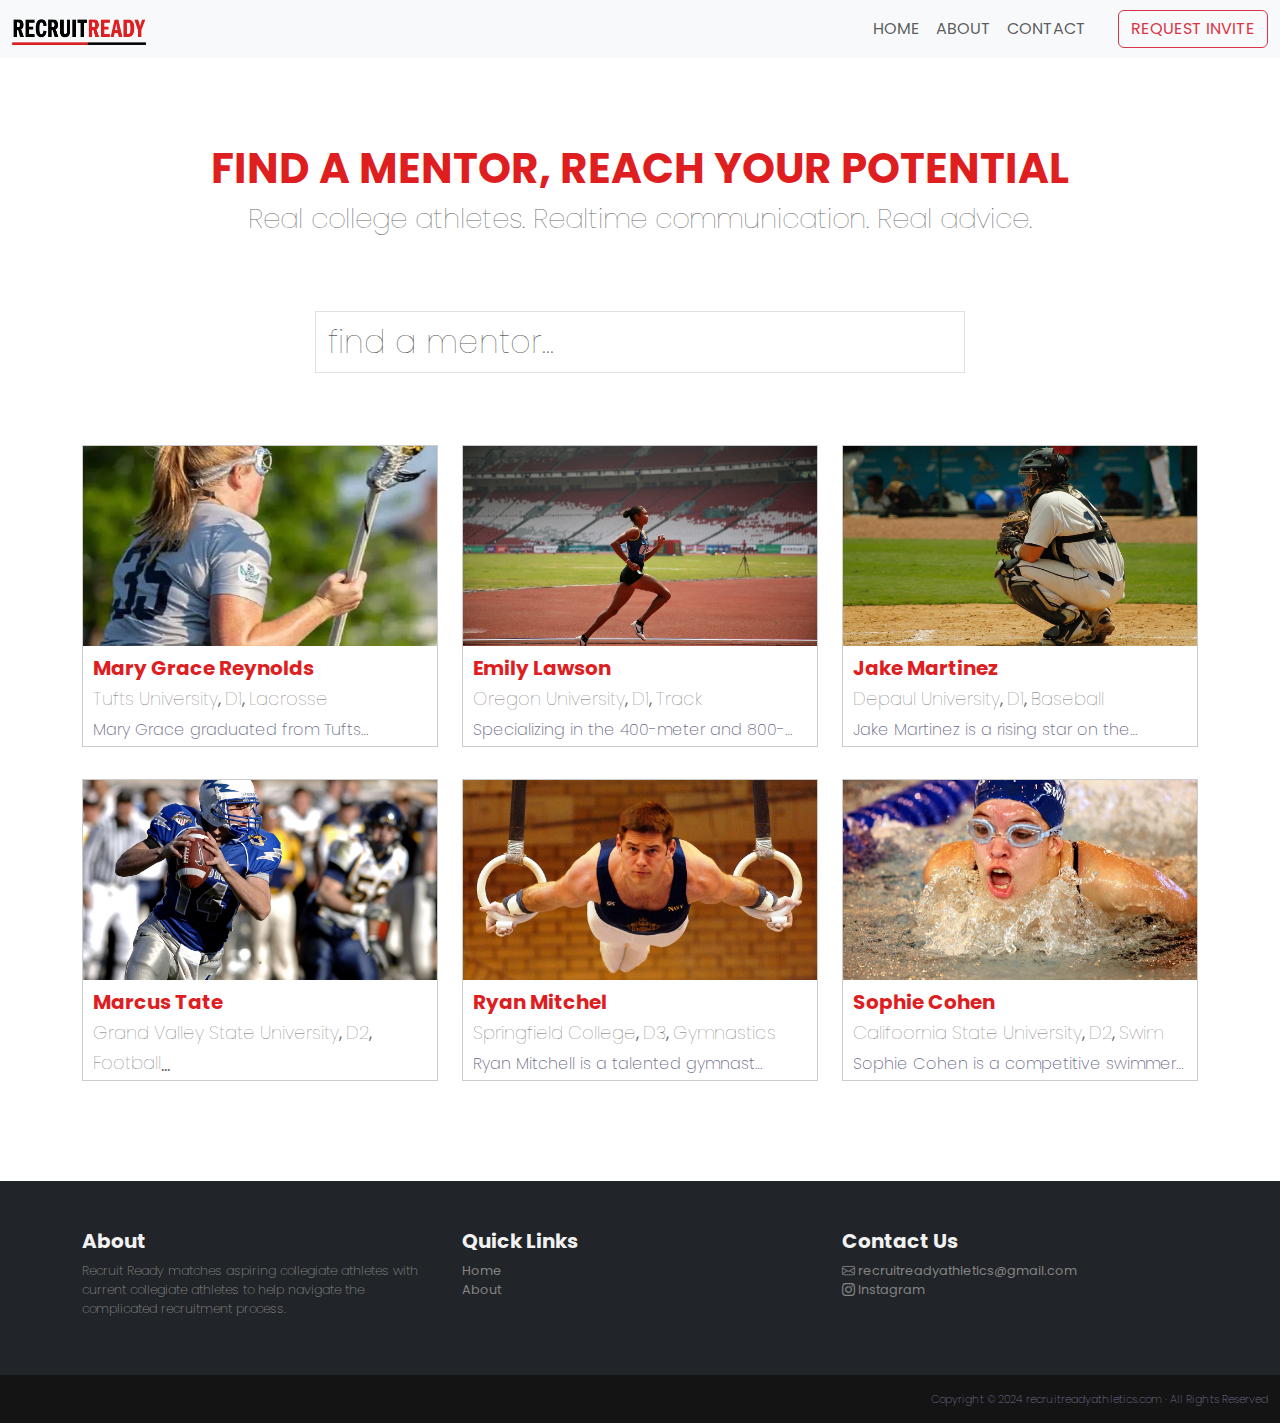
==== index.html @ 7fe96f8f "base" ====
<!DOCTYPE html>
<!--[if lt IE 7]>      <html class="no-js lt-ie9 lt-ie8 lt-ie7"> <![endif]-->
<!--[if IE 7]>         <html class="no-js lt-ie9 lt-ie8"> <![endif]-->
<!--[if IE 8]>         <html class="no-js lt-ie9"> <![endif]-->
<!--[if gt IE 8]>      <html class="no-js"> <!--<![endif]-->
<html>
<head>
    <meta charset="utf-8">
    <meta http-equiv="X-UA-Compatible" content="IE=edge">
    <title>Recruit Ready Athletics</title>
    <meta name="viewport" content="width=device-width, initial-scale=1">
    <!-- SEO Meta Tags -->
    <meta name="author" content="Recruit Ready Athletics" />
    <meta name="keywords" content="" />
    <!-- Meta Description -->
    <meta name="description" content="Welcome to Recruit Ready Athletics. Real college athletes. Realtime communication. Real advice." />

    <!-- Open Graph Data -->
        <meta property="og:title" content="Recruit Ready Athletics" />
    <meta property="og:description" content="Real college athletes. Realtime communication. Real advice." />
    <meta property="og:url" content="https://recruitreadyatheltics.com" />
    <meta property="og:image" content="https://recruitreadyathletics.com/img/og/og_homepage.jpg" />
    <meta property="og:type" content="website" />
    <meta property="og:site_name" content="Recruit Ready Athletics" />
    <!-- Twitter Card Data -->
    <meta name="twitter:card" content="summary_large_image">
    <meta name="twitter:title" content="Recruit Ready Athletics">
    <meta name="twitter:description" content="Real college athletes. Realtime communication. Real advice.">
    <meta name="twitter:image" content="https://recruitreadyathletics.com/img/og/og_homepage.jpg">

    <base href="/">
    <!-- Bootstrap 5 CSS -->
    <link href="https://cdn.jsdelivr.net/npm/bootstrap@5.3.0/dist/css/bootstrap.min.css" rel="stylesheet">
    <link rel="stylesheet" href="style.css">
    <!-- Bootstrap Icons -->
    <link rel="stylesheet" href="https://cdn.jsdelivr.net/npm/bootstrap-icons@1.11.3/font/bootstrap-icons.min.css">
    <!-- Fonts -->
    <link rel="preconnect" href="https://fonts.googleapis.com">
    <link rel="preconnect" href="https://fonts.gstatic.com" crossorigin>
    <link href="https://fonts.googleapis.com/css2?family=Poppins:ital,wght@0,100;0,200;0,300;0,400;0,500;0,600;0,700;0,800;0,900;1,100;1,200;1,300;1,400;1,500;1,600;1,700;1,800;1,900&display=swap" rel="stylesheet">
</head>
<body>


  <nav class="navbar navbar-expand-lg navbar-light bg-light fixed-top">
    <div class="container-fluid">
      <!-- Logo Image in the top left -->
      <a class="navbar-brand" href="index.html">
        <img src="img/recruit_ready_athletics.webp" alt="Recruit Ready Athletics" height="30" class="d-inline-block align">
      </a>
      <!-- Navbar toggler for responsive view -->
      <button class="navbar-toggler" type="button" data-bs-toggle="collapse" data-bs-target="#navbarNav" aria-controls="navbarNav" aria-expanded="false" aria-label="Toggle navigation">
        <span class="navbar-toggler-icon"></span>
      </button>
      <!-- Navbar links -->
      <div class="collapse navbar-collapse" id="navbarNav">
        <ul class="navbar-nav ms-auto">
          <li class="nav-item">
            <a class="nav-link" aria-current="page" href="index.html">Home</a>
          </li>
          <li class="nav-item">
            <a class="nav-link" href="about.html">About</a>
          </li>
          <li class="nav-item me-4">
            <a class="nav-link" href="contact.html">Contact</a>
          </li>
        </ul>
        <button class="btn btn-outline-danger" type="button" data-bs-toggle="modal" data-bs-target="#exampleModal">Request Invite</button>
      </div>
    </div>
  </nav>

<!-- Modal structure -->
<div class="modal fade" id="exampleModal" tabindex="-1" aria-labelledby="exampleModalLabel" aria-hidden="true">
    <div class="modal-dialog">
        <div class="modal-content">
            <div class="modal-header">
                <h3 class="modal-title" id="exampleModalLabel">Would you like to mentor asipiring collegiate athletes?</h3>
                <button type="button" class="btn-close" data-bs-dismiss="modal" aria-label="Close"></button>
            </div>
            <div class="modal-body">
            <iframe src="https://docs.google.com/forms/d/e/1FAIpQLSdcgXqwBJC5OU2nCCHwn7Iq6jQBBc36hbUsgBtaIR-oBv4C6A/viewform?embedded=true" width="100%" height="870" frameborder="0" marginheight="0" marginwidth="0">Loading…</iframe>
            </div>
        </div>
    </div>
</div>
<div class="container py-4 mt-4 home">
    <div class="row py-4 mt-4">
        <div class="col text-center py-4 mt-4">
            <h1 class="text-uppercase">Find a mentor, Reach your potential</h1>
            <h3>Real college athletes. Realtime communication. Real advice.</h3>
            <div class="d-flex search mb-4">
                <input class="form-control" id="userInput" type="search" placeholder="find a mentor..." aria-label="Search">
            </div>
        </div>
    </div>
    <div class="row" id="content-container"></div>
</div>


 <!-- Footer -->
 <footer class="bg-dark text-light pt-4">
    <div class="container py-4">
      <div class="row">
        <!-- Column 1 -->
        <div class="col-md-4 mb-3">
          <h5>About</h5>
          <p class="text-light">Recruit Ready matches aspiring collegiate athletes with current collegiate athletes to help navigate the complicated recruitment process.</p>
        </div>
        <!-- Column 2 -->
        <div class="col-md-4 mb-3">
          <h5>Quick Links</h5>
          <ul class="list-unstyled">
            <li><a href="index.html" class="text-light">Home</a></li>
            <li><a href="about.html" class="text-light">About</a></li>
          </ul>
        </div>
        <!-- Column 3 -->
        <div class="col-md-4 mb-3">
          <h5>Contact Us</h5>
          <ul class="list-unstyled">
            <li><a href="mailto:recruitready@gmail.com" class="text-light" target="_blank"><i class="bi bi-envelope"></i> recruitreadyathletics@gmail.com</a></li>
            <li><a href="https://www.instagram.com/recruit_ready" class="text-light" target="_blank"><i class="bi bi-instagram"></i> Instagram</a></li>
          </ul>
        </div>
        
      </div>
    </div>
    <div class="container-fluid bottom_footer pt-3">
        <div class="row text-end">
            <p>Copyright © 2024 recruitreadyathletics.com · All Rights Reserved</p>
        </div>
    </div>
  </footer>
 
 
        <!-- Bootstrap 5 JS -->
        <script src="https://cdn.jsdelivr.net/npm/bootstrap@5.3.0/dist/js/bootstrap.bundle.min.js"></script>
        <script src="scripts.js"></script>
    </body>
</html>
---- style.css ----
/*
=================================================
GLOBAL
=================================================
*/
body {
  font-family: "Poppins", sans-serif;
}
h1,h2,h4,h5,h6 {
  color: #de1e1f;
  font-weight: 700;
}
h1 {
  font-size: 42px;
}
h3 {
  color: #666666;
  font-weight: 100;
}
a {
  color: #de1e1f;
  text-decoration: none;
}
p {
  color: #6c6c89;
  font-weight: 200;
}
.navbar {
  text-transform: uppercase;
}
#navbarNav button{
  text-transform: uppercase;
}
.text-shadow {
  text-shadow: 1px 1px 5px rgba(0, 0, 0, 0.25);
}
.img-shadow,
.btn-shadow {
  filter: drop-shadow(1px 1px 5px rgba(0, 0, 0, 0.25));
}

/*
=================================================
FOOTER
=================================================
*/
.bottom_footer {
  background: #141414;
  color: #838383;
  font-size: 11px;
}
footer {
  margin-top: 44px;
  font-size: 0.8rem;
}
footer .text-light {
  color: #838383 !important;
}
footer a {
  text-decoration: none !important;
}

/*
=================================================
HOME PAGE
=================================================
*/
.search {
  max-width: 650px;
  margin: 75px auto 50px auto;
}
.search input {
  font-size: 32px;
  border-radius: 0;
  margin-right: 0;
  font-weight: 100;
}
.search button {
  margin: 0;
  border-radius: 0;
}
.home .content-item {
  border: 1px solid #cccccc;
  margin-bottom: 32px;
}
.image-container {
  width: 100%; /* Fixed width */
  height: 200px; /* Fixed height */
  overflow: hidden; /* Ensures content outside the box is not visible */
}
.image-container img {
  width: 100%;
  height: 100%;
  object-fit: cover; /* This crops the image while maintaining aspect ratio */
}
.details-container {
  padding: 10px;
  height: 100px;
  color: #666666;
}
.details-container a {
  color: #666666;
}
.details-container h2 {
  font-size: 20px;
}
.details-container h3 {
  font-size: 18px;
  display: inline-block;
}
.details-container {
  display: -webkit-box;
  -webkit-line-clamp: 3; /* Limit to 3 lines */
  -webkit-box-orient: vertical;
  overflow: hidden;
  text-overflow: ellipsis; /* Show ellipsis for truncated text */
}

/*
=================================================
INTERNAL PAGES
=================================================
*/
.page_header {
  background-color:#141414;
  padding-top:72px;
}
.page_header h1{
  color:#FFFFFF;
}
.about h2{
  color:#000000;
}

/*
=================================================
PROFILE PAGE
=================================================
*/
.profile_page {
  padding: 100px 0;
}
.profile_page i {
  font-size: 32px;
  margin-right:15px;
}
.profile_page .btn {
  margin-bottom: 22px;
}
.profile_img_container {
  width: 100%; /* Fixed width */
  height: 640px; /* Fixed height */
  overflow: hidden; /* Ensures content outside the box is not visible */
  border-radius: 5px;
  width: 90%;
  margin: 0 auto;
}
.profile_img_container img {
  width: 100%;
  height: 100%;
  object-fit: cover; /* This crops the image while maintaining aspect ratio */
}
.founder{
  max-width:200px;
}
#detail-container h3{
  display:inline-block;
}

/*
=================================================
FOOTER
=================================================
*/
footer h5{
  color:#f1f1f1;
}

/*
=================================================
MODAL
=================================================
*/
.modal-title{
  font-size:16px ;
  font-weight:300;
}


@media (max-width: 768px) {
  /* Your custom styles for small screens here */
  .profile_img_container {
    width:100%;
  }
}
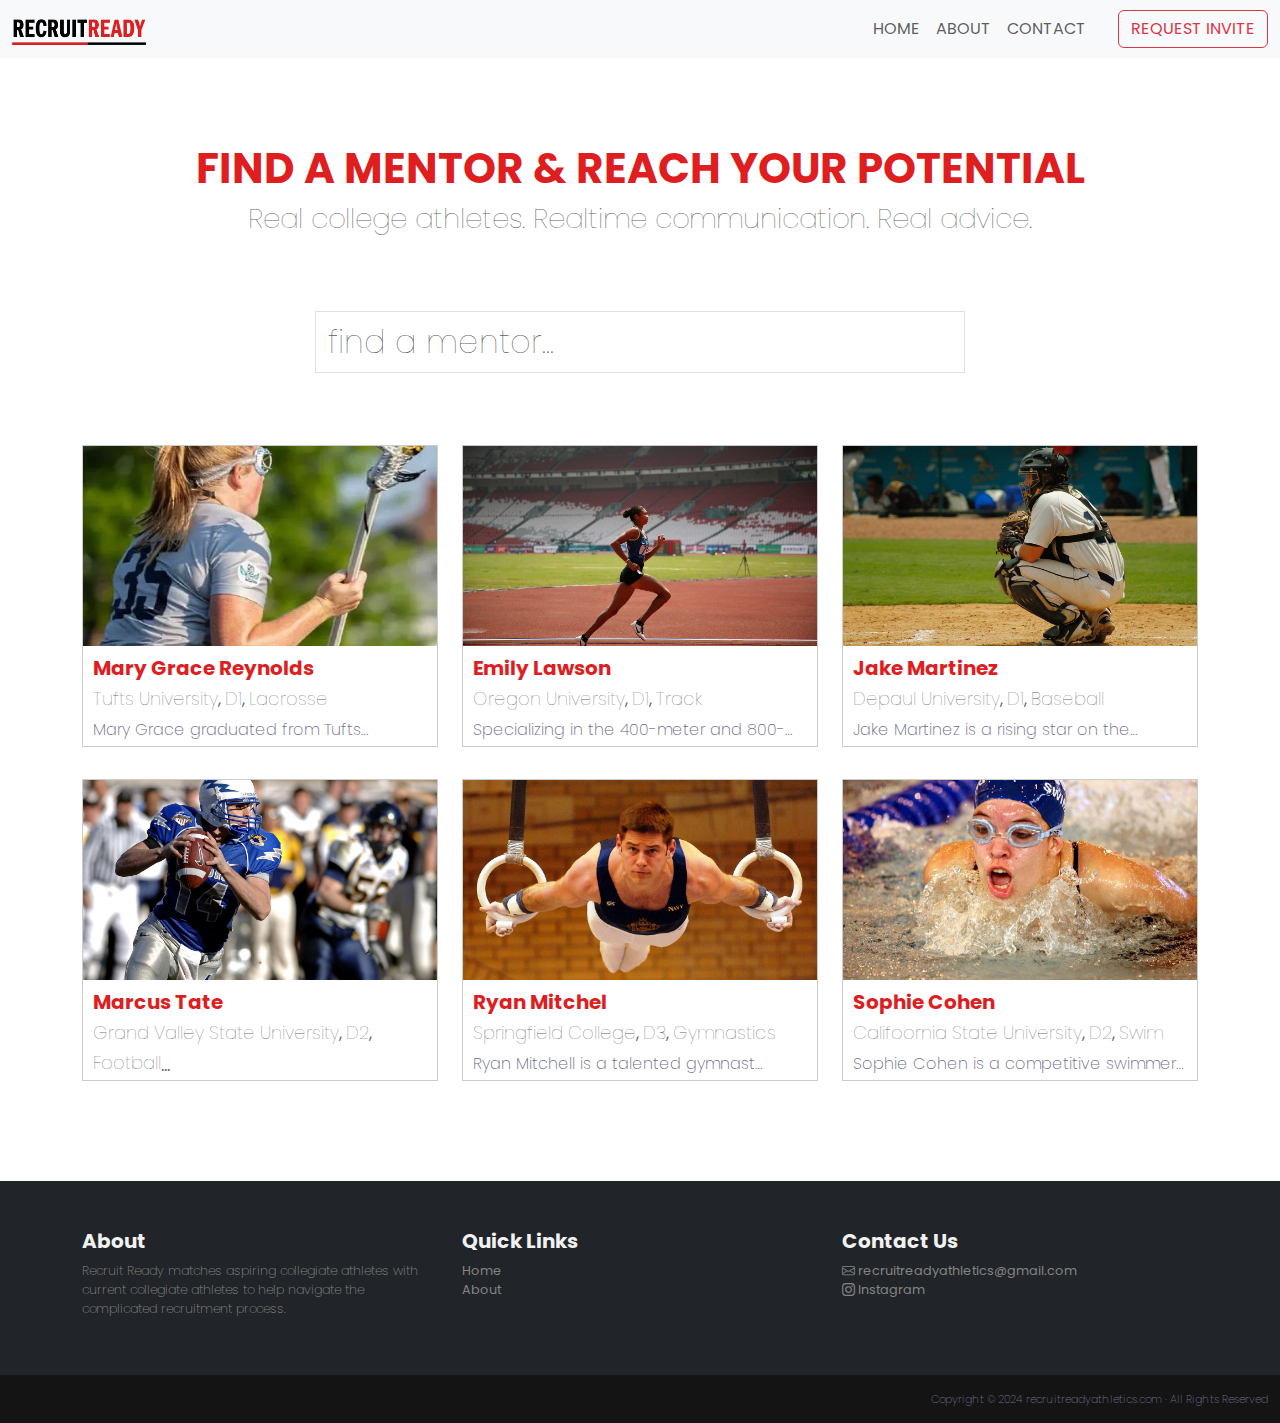
==== commit d02be929: "Update index.html" ====
--- a/index.html
+++ b/index.html
@@ -19,14 +19,14 @@
         <meta property="og:title" content="Recruit Ready Athletics" />
     <meta property="og:description" content="Real college athletes. Realtime communication. Real advice." />
     <meta property="og:url" content="https://recruitreadyatheltics.com" />
-    <meta property="og:image" content="https://recruitreadyathletics.com/img/og/og_homepage.jpg" />
+    <meta property="og:image" content="https://recruitreadyathletics.com/img/og/og_home.jpg" />
     <meta property="og:type" content="website" />
     <meta property="og:site_name" content="Recruit Ready Athletics" />
     <!-- Twitter Card Data -->
     <meta name="twitter:card" content="summary_large_image">
     <meta name="twitter:title" content="Recruit Ready Athletics">
     <meta name="twitter:description" content="Real college athletes. Realtime communication. Real advice.">
-    <meta name="twitter:image" content="https://recruitreadyathletics.com/img/og/og_homepage.jpg">
+    <meta name="twitter:image" content="https://recruitreadyathletics.com/img/og/og_home.jpg">
 
     <base href="/">
     <!-- Bootstrap 5 CSS -->
@@ -87,7 +87,7 @@
 <div class="container py-4 mt-4 home">
     <div class="row py-4 mt-4">
         <div class="col text-center py-4 mt-4">
-            <h1 class="text-uppercase">Find a mentor, Reach your potential</h1>
+            <h1 class="text-uppercase">Find a mentor & Reach your potential</h1>
             <h3>Real college athletes. Realtime communication. Real advice.</h3>
             <div class="d-flex search mb-4">
                 <input class="form-control" id="userInput" type="search" placeholder="find a mentor..." aria-label="Search">
--- a/style.css
+++ b/style.css
@@ -37,6 +37,9 @@
 .img-shadow,
 .btn-shadow {
   filter: drop-shadow(1px 1px 5px rgba(0, 0, 0, 0.25));
+}
+.danger{
+
 }
 
 /*
@@ -130,6 +133,22 @@
 }
 .about h2{
   color:#000000;
+}
+.founder{
+  background:#f1f1f1;
+}
+.founder img{ 
+  max-width:200px;
+}
+#detail-container h3{
+  display:inline-block;
+}
+.founder h2,
+.founder h4{
+  color:#000;
+}
+.founder h3{
+  margin-top:22px;
 }
 
 /*
@@ -160,12 +179,7 @@
   height: 100%;
   object-fit: cover; /* This crops the image while maintaining aspect ratio */
 }
-.founder{
-  max-width:200px;
-}
-#detail-container h3{
-  display:inline-block;
-}
+
 
 /*
 =================================================
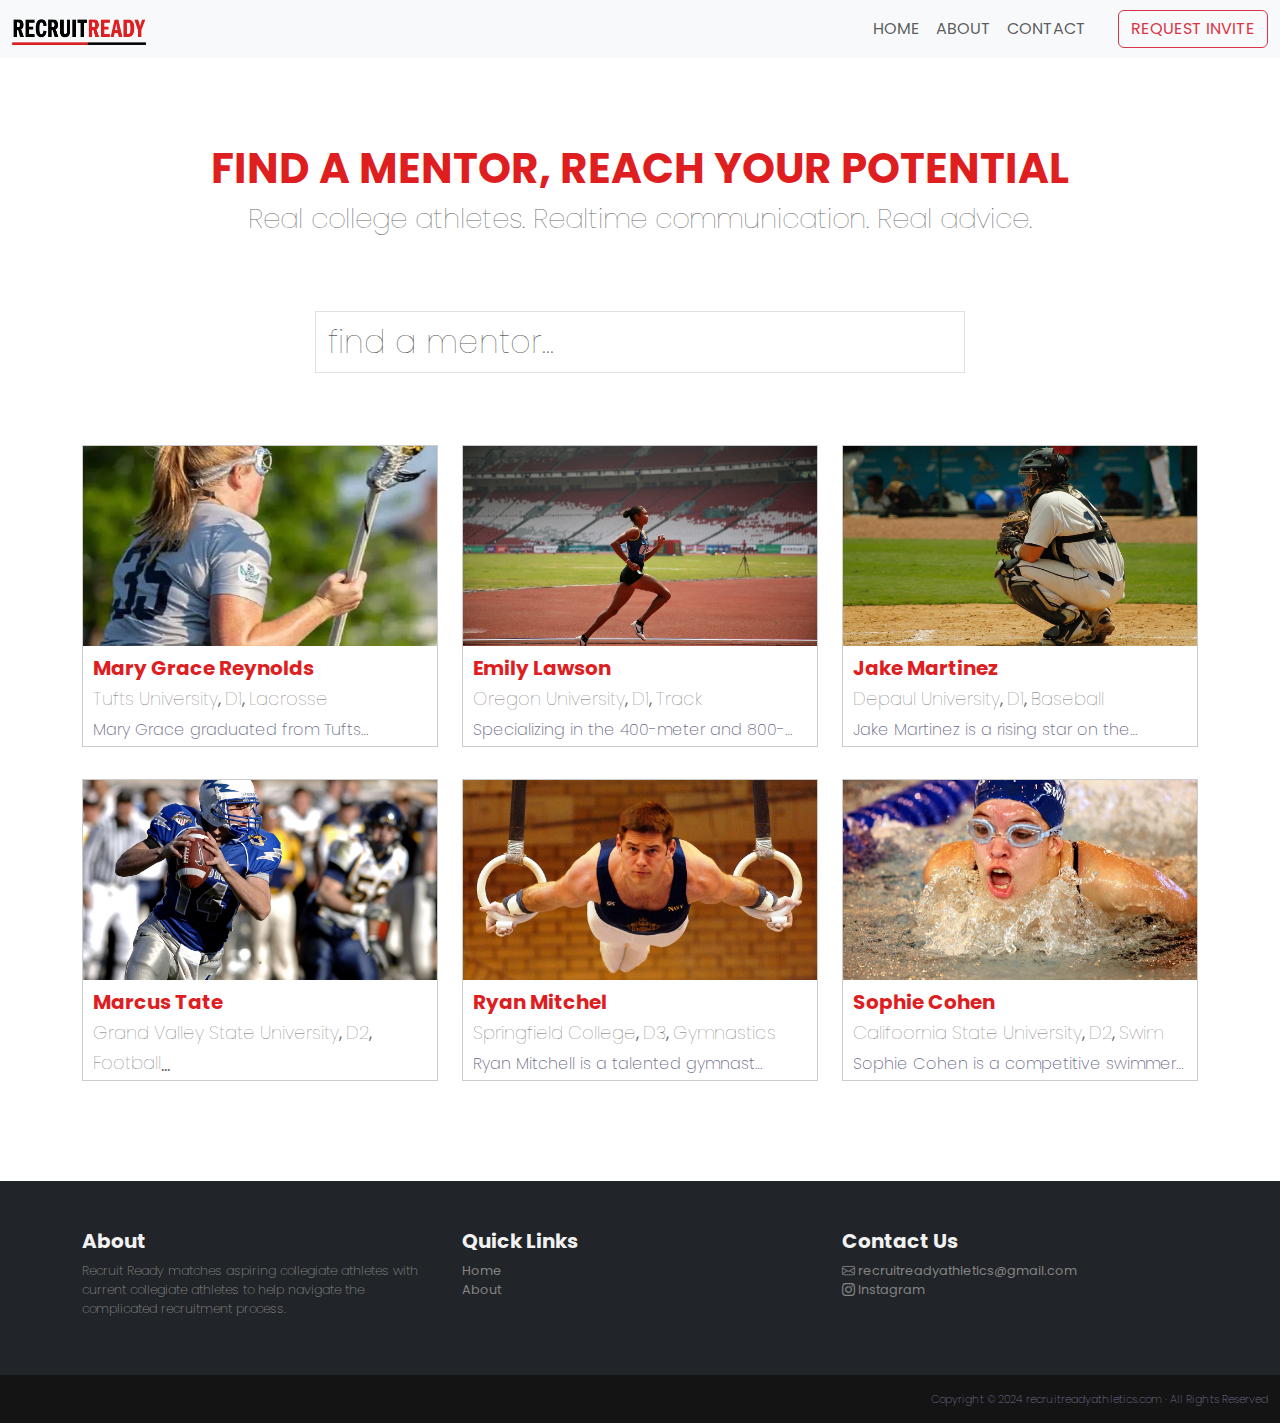
==== commit c7446ff6: "Update index.html" ====
--- a/index.html
+++ b/index.html
@@ -87,7 +87,7 @@
 <div class="container py-4 mt-4 home">
     <div class="row py-4 mt-4">
         <div class="col text-center py-4 mt-4">
-            <h1 class="text-uppercase">Find a mentor & Reach your potential</h1>
+            <h1 class="text-uppercase">Find a mentor, Reach your potential</h1>
             <h3>Real college athletes. Realtime communication. Real advice.</h3>
             <div class="d-flex search mb-4">
                 <input class="form-control" id="userInput" type="search" placeholder="find a mentor..." aria-label="Search">
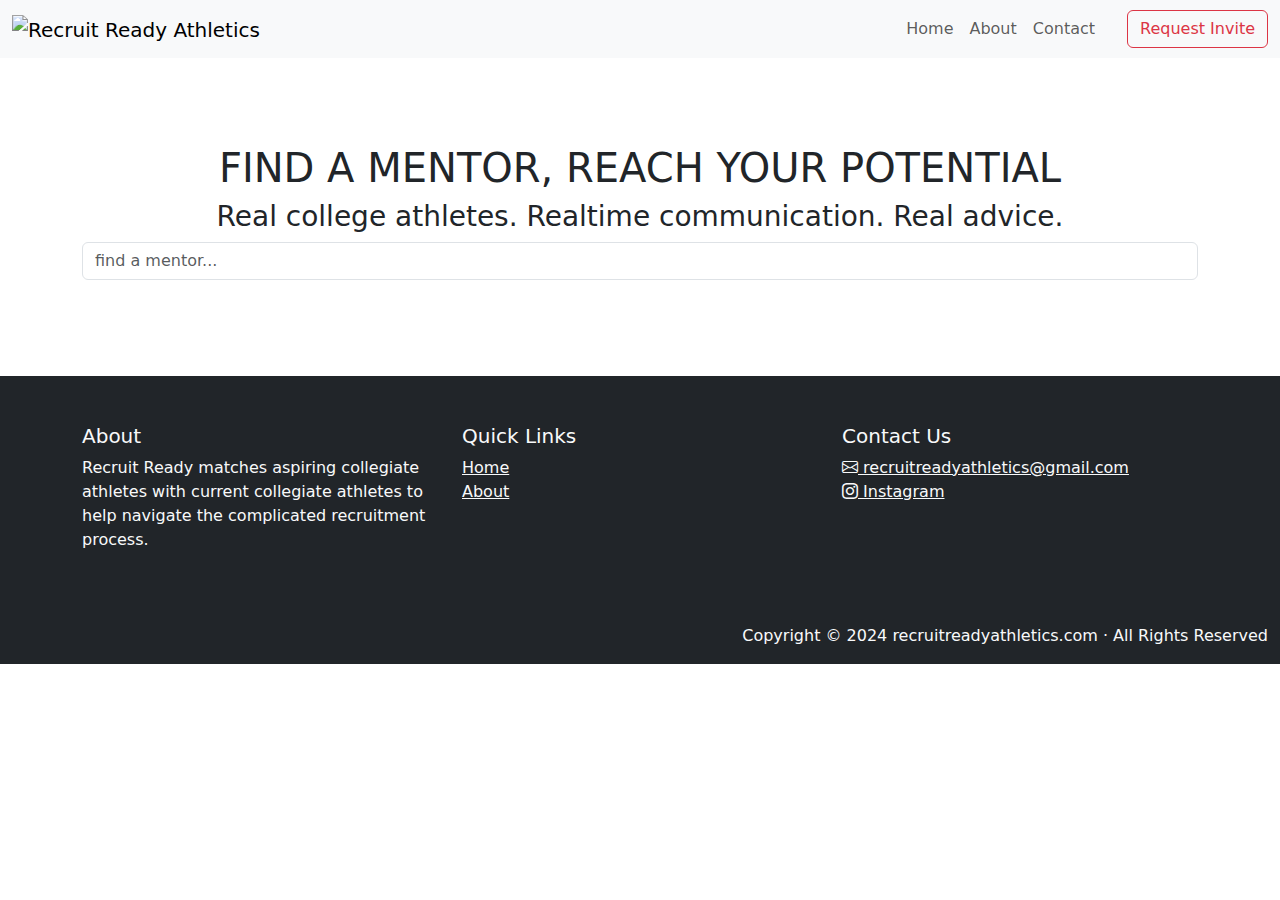
==== commit 6f38dc76: "update" ====
--- a/index.html
+++ b/index.html
@@ -28,7 +28,7 @@
     <meta name="twitter:description" content="Real college athletes. Realtime communication. Real advice.">
     <meta name="twitter:image" content="https://recruitreadyathletics.com/img/og/og_home.jpg">
 
-    <base href="/">
+    <base href="/recruitready/">
     <!-- Bootstrap 5 CSS -->
     <link href="https://cdn.jsdelivr.net/npm/bootstrap@5.3.0/dist/css/bootstrap.min.css" rel="stylesheet">
     <link rel="stylesheet" href="style.css">
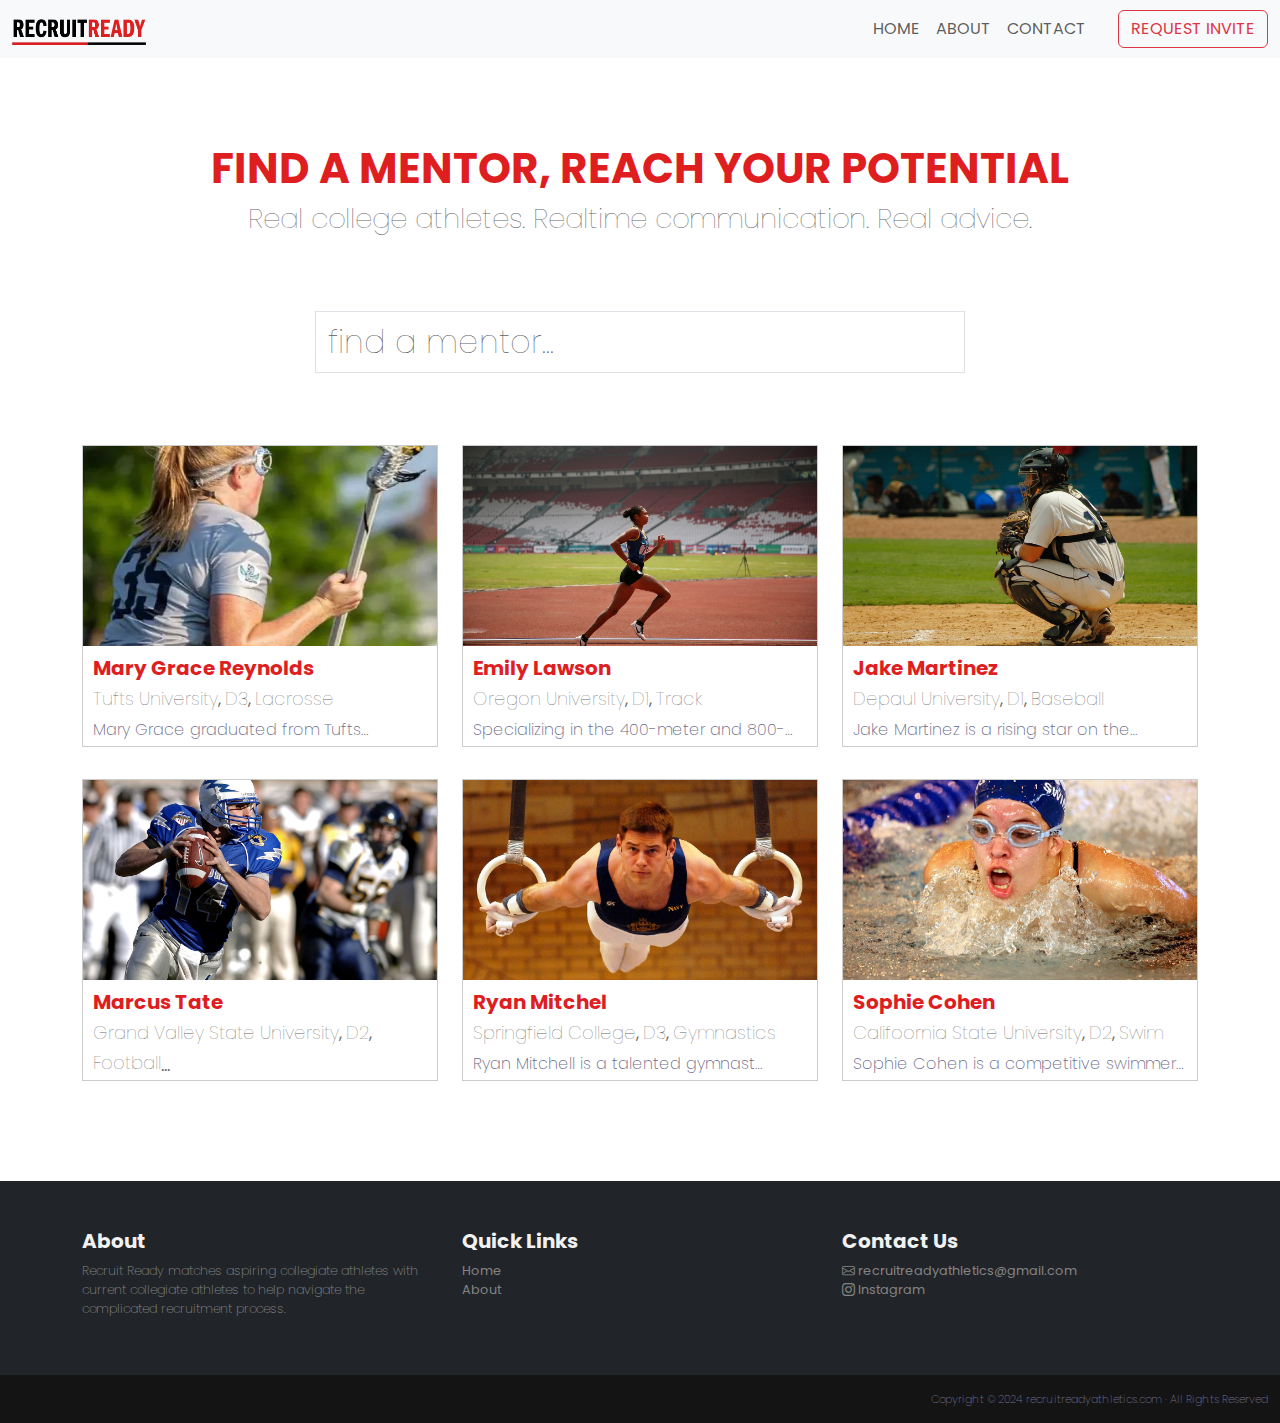
==== commit edd232d2: "base url" ====
--- a/index.html
+++ b/index.html
@@ -28,7 +28,7 @@
     <meta name="twitter:description" content="Real college athletes. Realtime communication. Real advice.">
     <meta name="twitter:image" content="https://recruitreadyathletics.com/img/og/og_home.jpg">
 
-    <base href="/recruitready/">
+    <base href="/">
     <!-- Bootstrap 5 CSS -->
     <link href="https://cdn.jsdelivr.net/npm/bootstrap@5.3.0/dist/css/bootstrap.min.css" rel="stylesheet">
     <link rel="stylesheet" href="style.css">
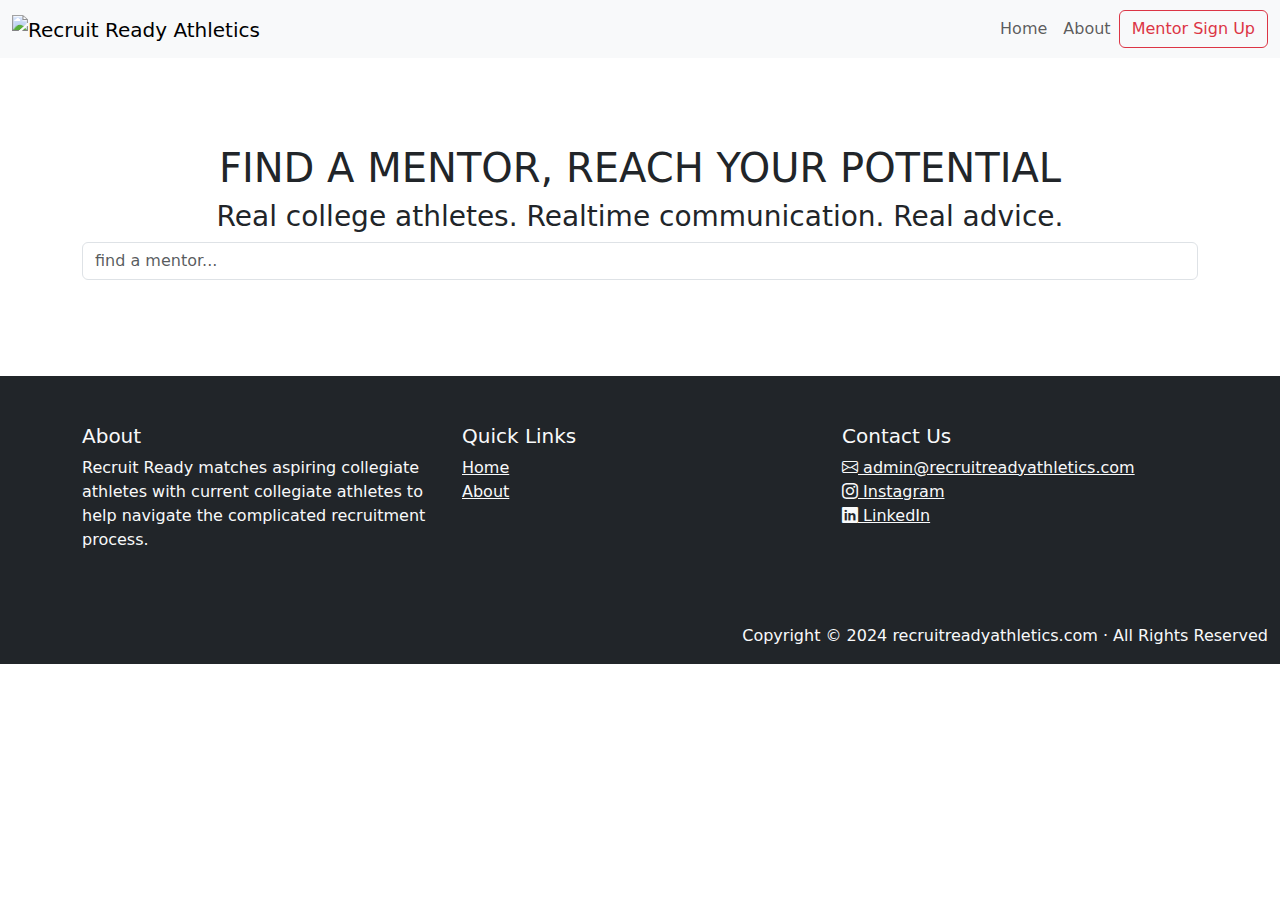
==== commit 0b013467: "update" ====
--- a/index.html
+++ b/index.html
@@ -28,7 +28,7 @@
     <meta name="twitter:description" content="Real college athletes. Realtime communication. Real advice.">
     <meta name="twitter:image" content="https://recruitreadyathletics.com/img/og/og_home.jpg">
 
-    <base href="/">
+    <base href="/recruitready/">
     <!-- Bootstrap 5 CSS -->
     <link href="https://cdn.jsdelivr.net/npm/bootstrap@5.3.0/dist/css/bootstrap.min.css" rel="stylesheet">
     <link rel="stylesheet" href="style.css">
@@ -61,11 +61,11 @@
           <li class="nav-item">
             <a class="nav-link" href="about.html">About</a>
           </li>
-          <li class="nav-item me-4">
+          <!--<li class="nav-item me-4">
             <a class="nav-link" href="contact.html">Contact</a>
-          </li>
+          </li>-->
         </ul>
-        <button class="btn btn-outline-danger" type="button" data-bs-toggle="modal" data-bs-target="#exampleModal">Request Invite</button>
+        <button class="btn btn-outline-danger" type="button" data-bs-toggle="modal" data-bs-target="#exampleModal">Mentor Sign Up</button>
       </div>
     </div>
   </nav>
@@ -119,8 +119,10 @@
         <div class="col-md-4 mb-3">
           <h5>Contact Us</h5>
           <ul class="list-unstyled">
-            <li><a href="mailto:recruitready@gmail.com" class="text-light" target="_blank"><i class="bi bi-envelope"></i> recruitreadyathletics@gmail.com</a></li>
-            <li><a href="https://www.instagram.com/recruit_ready" class="text-light" target="_blank"><i class="bi bi-instagram"></i> Instagram</a></li>
+            <li><a href="mailto:admin@recruitreadyathletics.com" class="text-light" target="_blank"><i class="bi bi-envelope"></i> admin@recruitreadyathletics.com</a></li>
+            <li><a href="https://www.instagram.com/recruitreadyathletics" class="text-light" target="_blank"><i class="bi bi-instagram"></i> Instagram</a></li>
+            <li><a href="https://www.linkedin.com/company/recruitreadyathletics/about/" class="text-light" target="_blank"><i class="bi bi-linkedin"></i> LinkedIn</a></li>
+
           </ul>
         </div>
         
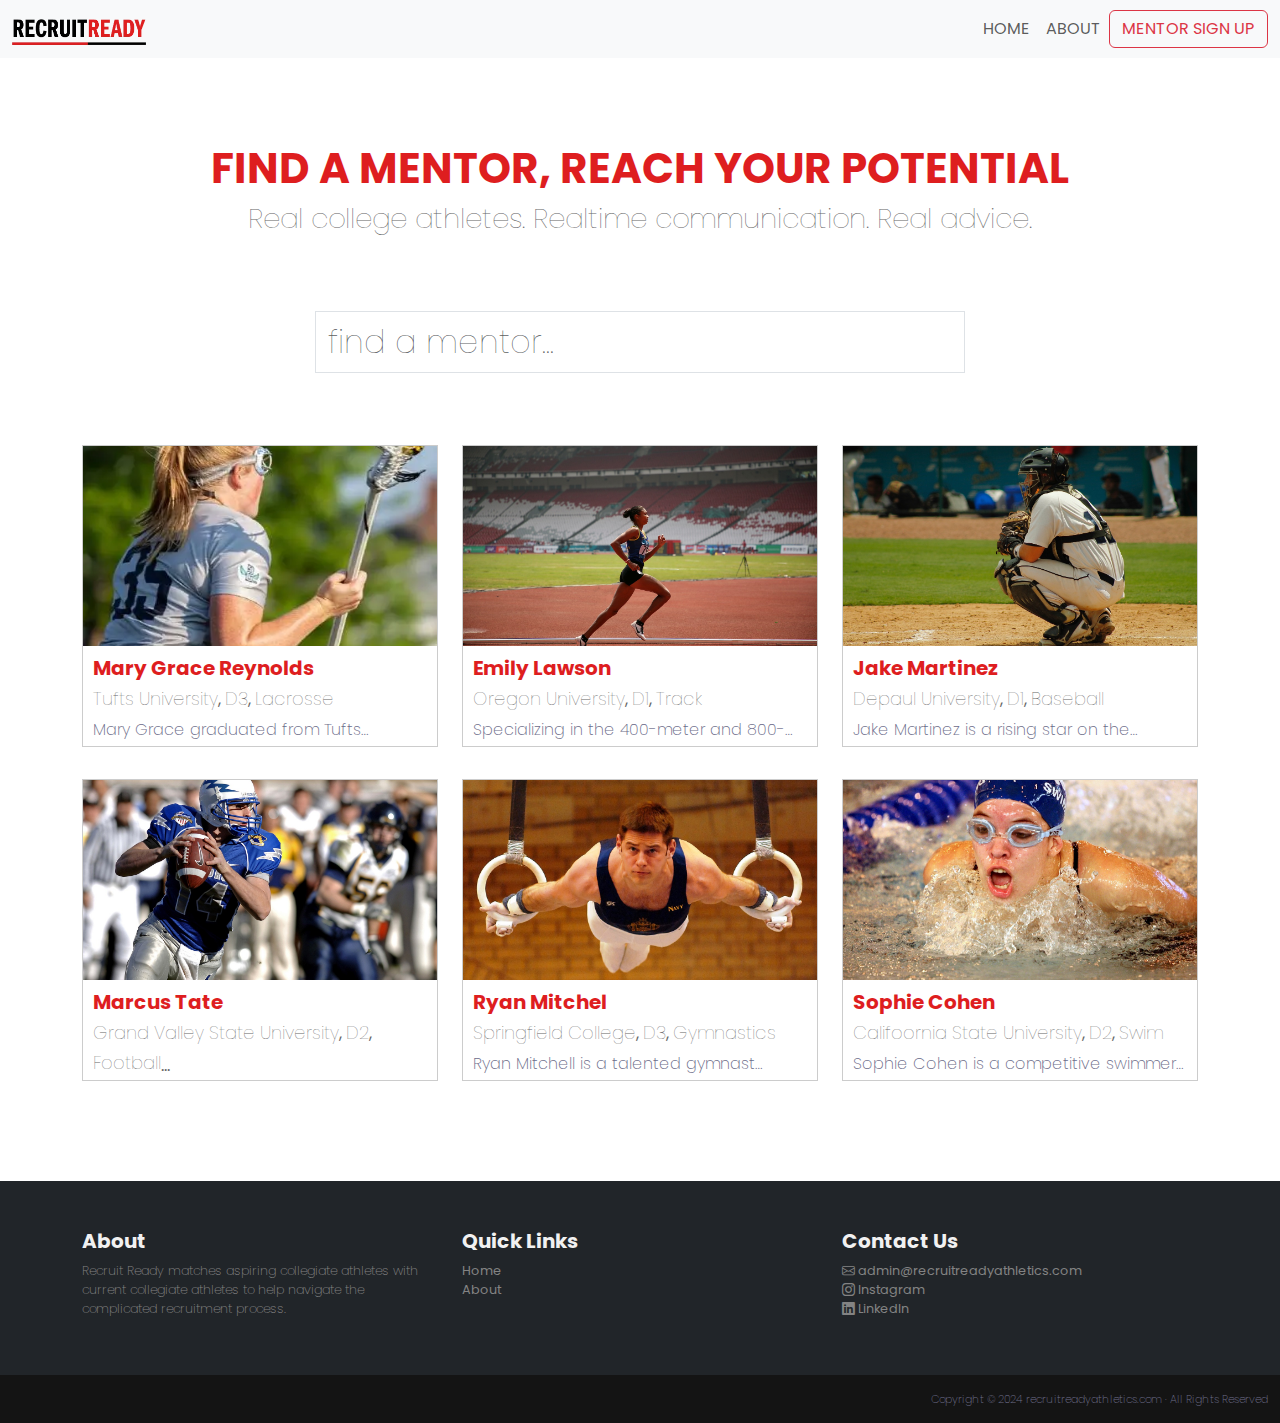
==== commit 24a136e3: "base" ====
--- a/index.html
+++ b/index.html
@@ -28,7 +28,7 @@
     <meta name="twitter:description" content="Real college athletes. Realtime communication. Real advice.">
     <meta name="twitter:image" content="https://recruitreadyathletics.com/img/og/og_home.jpg">
 
-    <base href="/recruitready/">
+    <base href="/">
     <!-- Bootstrap 5 CSS -->
     <link href="https://cdn.jsdelivr.net/npm/bootstrap@5.3.0/dist/css/bootstrap.min.css" rel="stylesheet">
     <link rel="stylesheet" href="style.css">
